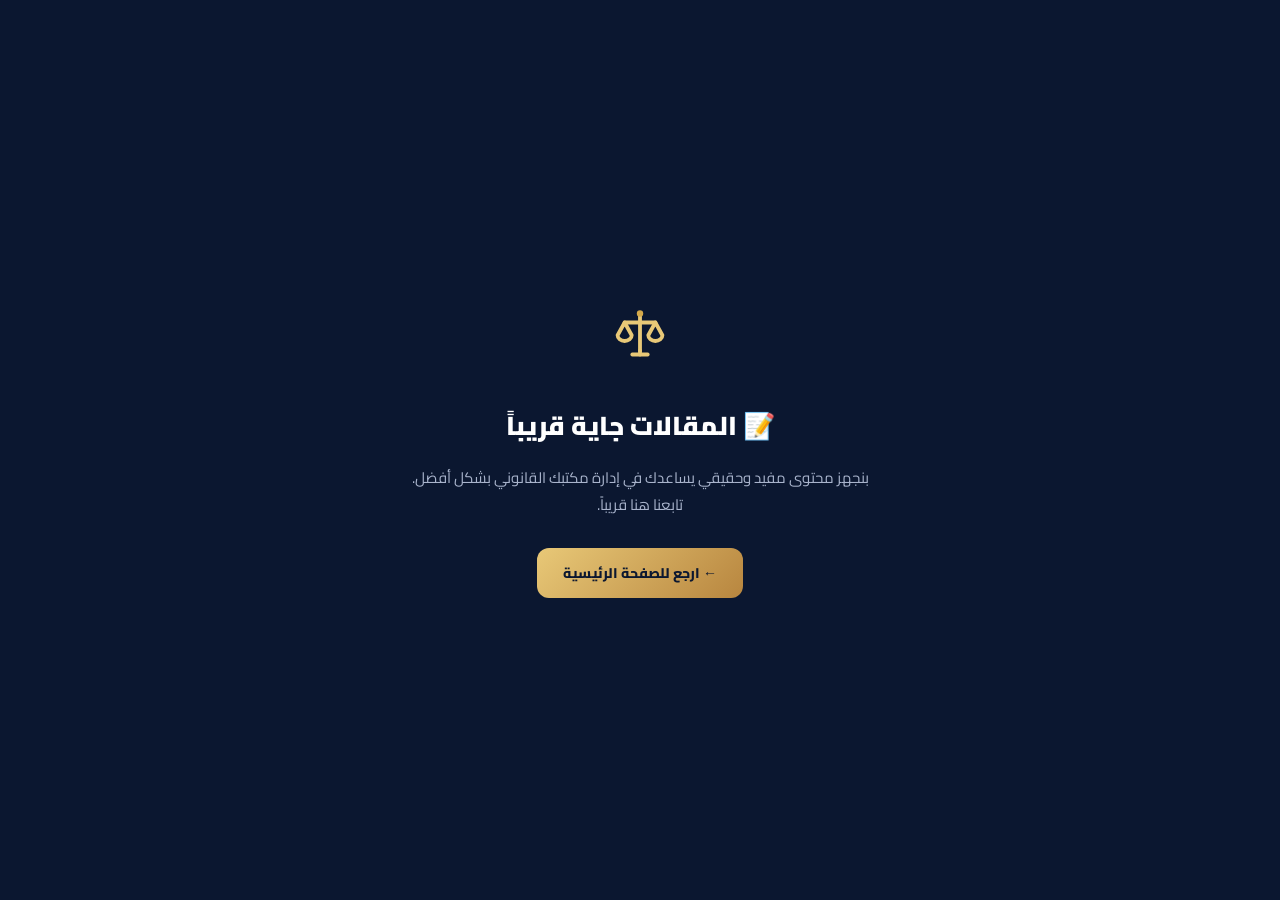
==== public/articles.html @ 64e83c2e "all update" ====
<!DOCTYPE html>
<html lang="ar" dir="rtl">
<head>
<meta charset="UTF-8">
<meta name="viewport" content="width=device-width, initial-scale=1.0">
<title>مقالات — إيزي يوز</title>
<link rel="preconnect" href="https://fonts.googleapis.com">
<link href="https://fonts.googleapis.com/css2?family=Cairo:wght@400;600;700;800;900&display=swap" rel="stylesheet">
<style>
  :root{
    --navy-950:#0b1730; --navy-900:#0f2049;
    --gold-600:#b8863f; --gold-500:#d4a94a; --gold-400:#e8c877;
    --paper:#faf6ec; --ink-muted:#5b647a;
  }
  *{box-sizing:border-box; margin:0; padding:0;}
  body{
    font-family:'Cairo', sans-serif; background:var(--navy-950); color:#fff;
    min-height:100vh; display:flex; align-items:center; justify-content:center;
    text-align:center; padding:24px;
  }
  .wrap{max-width:480px;}
  svg{width:64px; height:64px; margin:0 auto 26px;}
  h1{font-size:26px; font-weight:900; margin-bottom:14px;}
  p{color:#a9b4cc; font-size:15px; line-height:1.8; margin-bottom:30px;}
  a.back{
    display:inline-flex; align-items:center; gap:8px;
    background:linear-gradient(135deg, var(--gold-400), var(--gold-600));
    color:var(--navy-950); font-weight:800; font-size:14px;
    padding:12px 26px; border-radius:12px; text-decoration:none;
  }
</style>
</head>
<body>
  <div class="wrap">
    <svg viewBox="0 0 100 100">
      <g stroke="#e8c877" stroke-width="6" stroke-linecap="round" stroke-linejoin="round" fill="none">
        <line x1="50" y1="18" x2="50" y2="76"/><line x1="26" y1="32" x2="74" y2="32"/>
        <path d="M26 32 L15 52 a11 9 0 0 0 22 0 Z"/><path d="M74 32 L63 52 a11 9 0 0 0 22 0 Z"/>
        <line x1="38" y1="82" x2="62" y2="82"/><line x1="50" y1="76" x2="50" y2="82"/>
      </g>
      <circle cx="50" cy="18" r="5" fill="#d4a94a"/>
    </svg>
    <h1>📝 المقالات جاية قريباً</h1>
    <p>بنجهز محتوى مفيد وحقيقي يساعدك في إدارة مكتبك القانوني بشكل أفضل. تابعنا هنا قريباً.</p>
    <a href="landing.html" class="back">← ارجع للصفحة الرئيسية</a>
  </div>
</body>
</html>
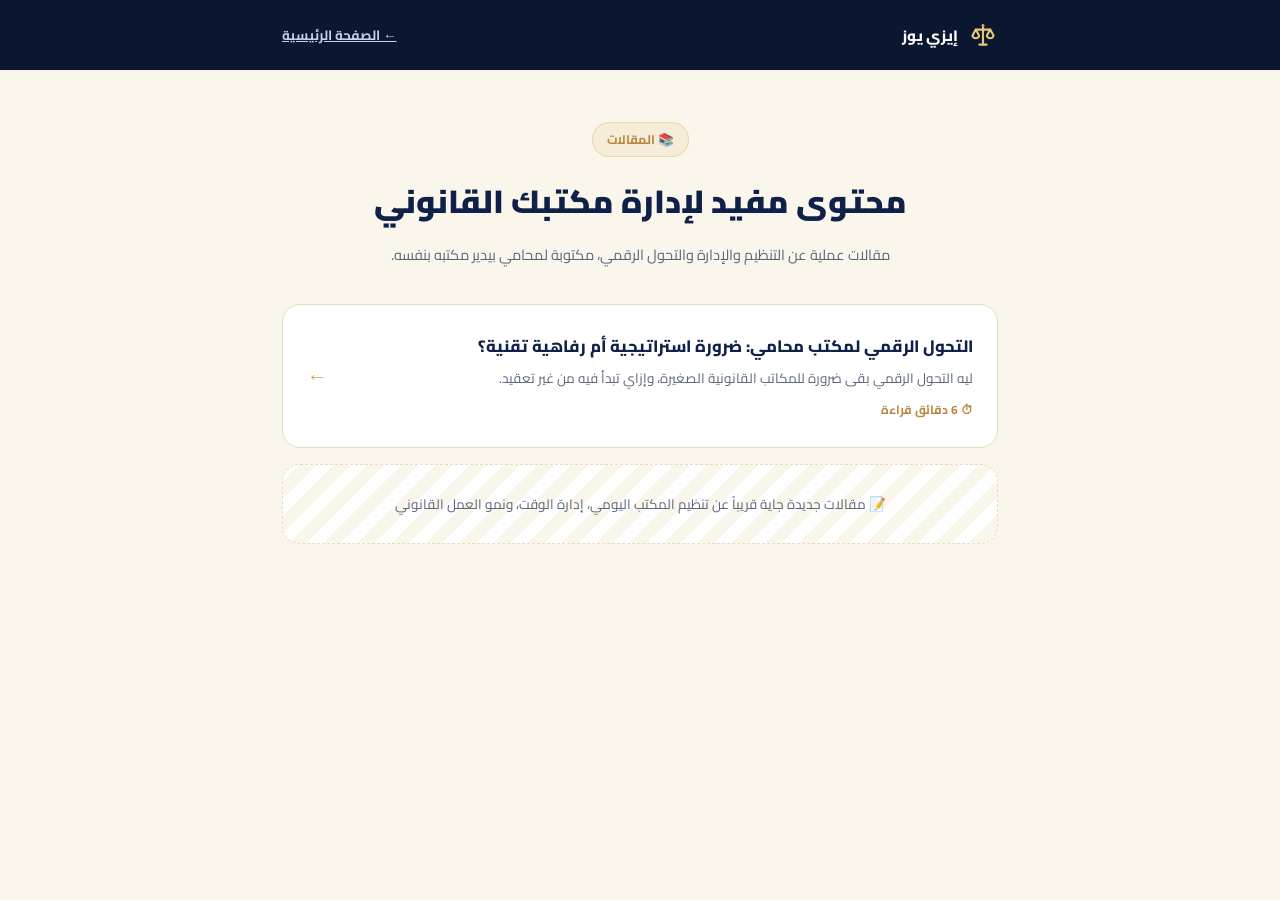
==== commit cf659a69: "all update" ====
--- a/public/articles.html
+++ b/public/articles.html
@@ -10,39 +10,84 @@
   :root{
     --navy-950:#0b1730; --navy-900:#0f2049;
     --gold-600:#b8863f; --gold-500:#d4a94a; --gold-400:#e8c877;
-    --paper:#faf6ec; --ink-muted:#5b647a;
+    --paper:#faf6ec; --paper-line:#e7ddc4; --ink:#1a2238; --ink-muted:#5b647a;
   }
   *{box-sizing:border-box; margin:0; padding:0;}
-  body{
-    font-family:'Cairo', sans-serif; background:var(--navy-950); color:#fff;
-    min-height:100vh; display:flex; align-items:center; justify-content:center;
-    text-align:center; padding:24px;
+  body{font-family:'Cairo', sans-serif; background:var(--paper); color:var(--ink);}
+  .container{max-width:760px; margin:0 auto; padding:0 22px;}
+
+  header.nav{background:var(--navy-950); color:#fff; padding:20px 0;}
+  .nav-inner{display:flex; align-items:center; justify-content:space-between; max-width:760px; margin:0 auto; padding:0 22px;}
+  .brand{display:flex; align-items:center; gap:10px;}
+  .brand svg{width:30px; height:30px;}
+  .brand-name{font-weight:800; font-size:15px;}
+  .back-link{color:#c7d0e6; font-size:13.5px; font-weight:700;}
+  .back-link:hover{color:var(--gold-400);}
+
+  .head{padding:52px 0 36px; text-align:center;}
+  .head span{display:inline-block; font-size:12.5px; font-weight:700; color:var(--gold-600); background:rgba(212,169,74,.12); border:1px solid rgba(212,169,74,.35); padding:5px 14px; border-radius:999px; margin-bottom:14px;}
+  .head h1{font-size:clamp(24px,4vw,32px); font-weight:900; color:var(--navy-900); margin-bottom:10px;}
+  .head p{color:var(--ink-muted); font-size:14.5px;}
+
+  .list{display:flex; flex-direction:column; gap:16px; padding-bottom:60px;}
+  .card{
+    background:#fff; border:1px solid var(--paper-line); border-radius:18px; padding:26px 24px;
+    display:flex; justify-content:space-between; align-items:center; gap:20px; text-decoration:none; color:inherit;
+    transition:border-color .18s, transform .18s;
   }
-  .wrap{max-width:480px;}
-  svg{width:64px; height:64px; margin:0 auto 26px;}
-  h1{font-size:26px; font-weight:900; margin-bottom:14px;}
-  p{color:#a9b4cc; font-size:15px; line-height:1.8; margin-bottom:30px;}
-  a.back{
-    display:inline-flex; align-items:center; gap:8px;
-    background:linear-gradient(135deg, var(--gold-400), var(--gold-600));
-    color:var(--navy-950); font-weight:800; font-size:14px;
-    padding:12px 26px; border-radius:12px; text-decoration:none;
+  .card:hover{border-color:var(--gold-500); transform:translateY(-2px);}
+  .card .txt h3{font-size:16.5px; font-weight:800; color:var(--navy-900); margin-bottom:6px;}
+  .card .txt p{font-size:13.5px; color:var(--ink-muted); line-height:1.7;}
+  .card .meta{font-size:12px; color:var(--gold-600); font-weight:700; margin-top:8px;}
+  .card .arrow{font-size:20px; color:var(--gold-500); flex-shrink:0;}
+
+  .soon{
+    background:repeating-linear-gradient(135deg, #fff, #fff 12px, #faf6ec 12px, #faf6ec 24px);
+    border:1.5px dashed var(--paper-line); border-radius:18px; padding:26px 24px; text-align:center; color:var(--ink-muted); font-size:13.5px;
   }
 </style>
 </head>
 <body>
-  <div class="wrap">
-    <svg viewBox="0 0 100 100">
-      <g stroke="#e8c877" stroke-width="6" stroke-linecap="round" stroke-linejoin="round" fill="none">
-        <line x1="50" y1="18" x2="50" y2="76"/><line x1="26" y1="32" x2="74" y2="32"/>
-        <path d="M26 32 L15 52 a11 9 0 0 0 22 0 Z"/><path d="M74 32 L63 52 a11 9 0 0 0 22 0 Z"/>
-        <line x1="38" y1="82" x2="62" y2="82"/><line x1="50" y1="76" x2="50" y2="82"/>
-      </g>
-      <circle cx="50" cy="18" r="5" fill="#d4a94a"/>
-    </svg>
-    <h1>📝 المقالات جاية قريباً</h1>
-    <p>بنجهز محتوى مفيد وحقيقي يساعدك في إدارة مكتبك القانوني بشكل أفضل. تابعنا هنا قريباً.</p>
-    <a href="landing.html" class="back">← ارجع للصفحة الرئيسية</a>
+
+<header class="nav">
+  <div class="nav-inner">
+    <div class="brand">
+      <svg viewBox="0 0 100 100">
+        <g stroke="#e8c877" stroke-width="7" stroke-linecap="round" stroke-linejoin="round" fill="none">
+          <line x1="50" y1="18" x2="50" y2="76"/><line x1="26" y1="32" x2="74" y2="32"/>
+          <path d="M26 32 L15 52 a11 9 0 0 0 22 0 Z"/><path d="M74 32 L63 52 a11 9 0 0 0 22 0 Z"/>
+          <line x1="38" y1="82" x2="62" y2="82"/><line x1="50" y1="76" x2="50" y2="82"/>
+        </g>
+        <circle cx="50" cy="18" r="5" fill="#d4a94a"/>
+      </svg>
+      <span class="brand-name">إيزي يوز</span>
+    </div>
+    <a href="landing.html" class="back-link">← الصفحة الرئيسية</a>
   </div>
+</header>
+
+<div class="container">
+  <div class="head">
+    <span>📚 المقالات</span>
+    <h1>محتوى مفيد لإدارة مكتبك القانوني</h1>
+    <p>مقالات عملية عن التنظيم والإدارة والتحول الرقمي، مكتوبة لمحامي بيدير مكتبه بنفسه.</p>
+  </div>
+
+  <div class="list">
+    <a href="article-digital-transformation.html" class="card">
+      <div class="txt">
+        <h3>التحول الرقمي لمكتب محامي: ضرورة استراتيجية أم رفاهية تقنية؟</h3>
+        <p>ليه التحول الرقمي بقى ضرورة للمكاتب القانونية الصغيرة، وإزاي تبدأ فيه من غير تعقيد.</p>
+        <div class="meta">⏱ 6 دقائق قراءة</div>
+      </div>
+      <div class="arrow">←</div>
+    </a>
+
+    <div class="soon">
+      📝 مقالات جديدة جاية قريباً عن تنظيم المكتب اليومي، إدارة الوقت، ونمو العمل القانوني
+    </div>
+  </div>
+</div>
+
 </body>
 </html>
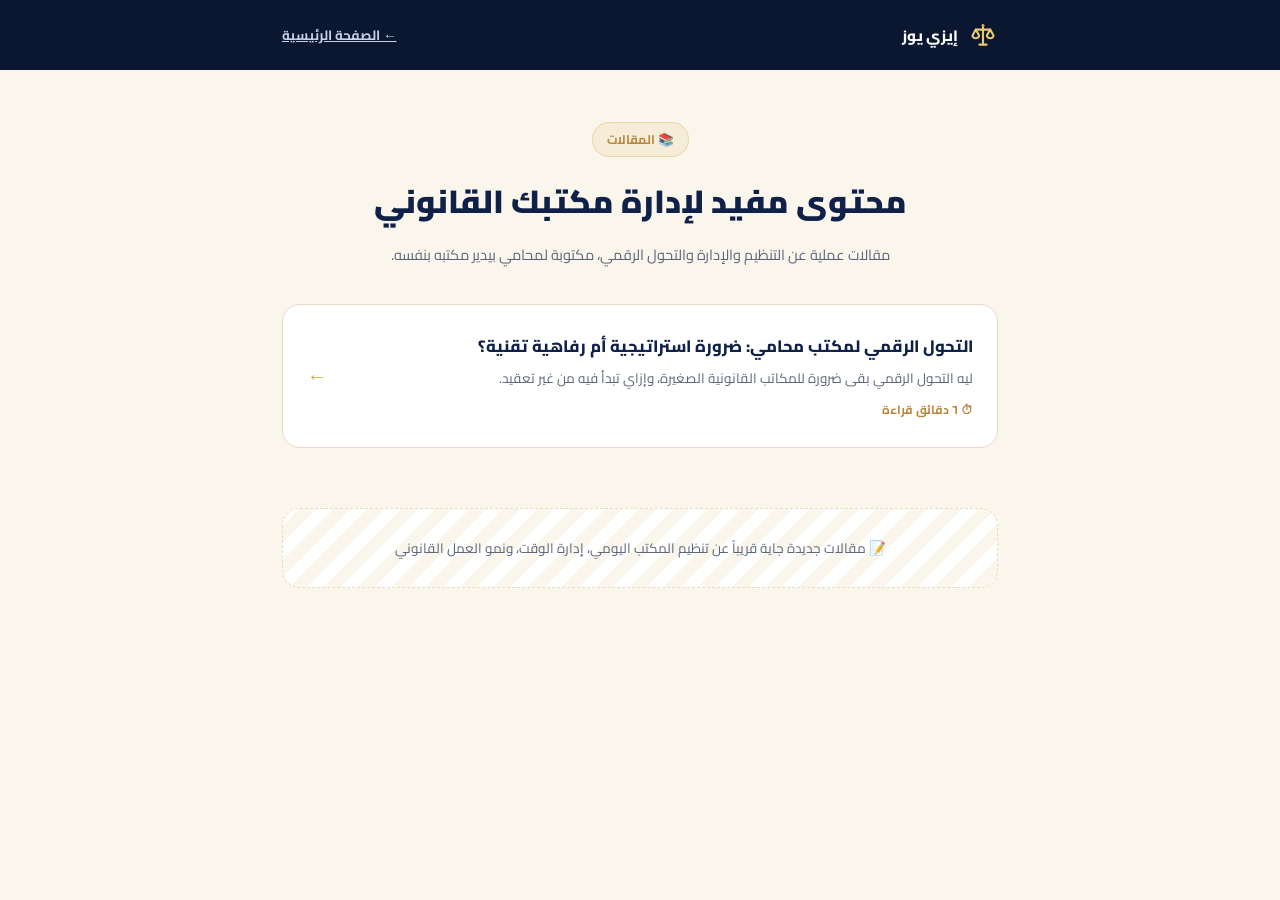
==== commit abf4056b: "update" ====
--- a/public/articles.html
+++ b/public/articles.html
@@ -73,21 +73,40 @@
     <p>مقالات عملية عن التنظيم والإدارة والتحول الرقمي، مكتوبة لمحامي بيدير مكتبه بنفسه.</p>
   </div>
 
-  <div class="list">
-    <a href="article-digital-transformation.html" class="card">
-      <div class="txt">
-        <h3>التحول الرقمي لمكتب محامي: ضرورة استراتيجية أم رفاهية تقنية؟</h3>
-        <p>ليه التحول الرقمي بقى ضرورة للمكاتب القانونية الصغيرة، وإزاي تبدأ فيه من غير تعقيد.</p>
-        <div class="meta">⏱ 6 دقائق قراءة</div>
-      </div>
-      <div class="arrow">←</div>
-    </a>
+  <div class="list" id="articlesList"></div>
 
-    <div class="soon">
-      📝 مقالات جديدة جاية قريباً عن تنظيم المكتب اليومي، إدارة الوقت، ونمو العمل القانوني
-    </div>
+  <div class="soon">
+    📝 مقالات جديدة جاية قريباً عن تنظيم المكتب اليومي، إدارة الوقت، ونمو العمل القانوني
   </div>
 </div>
 
+<script>
+  /* ==========================================================
+     قائمة المقالات - عشان تضيف مقال جديد، انسخ السطر اللي شكله:
+     { file: "اسم-الملف.html", title: "العنوان", desc: "وصف قصير سطرين", readTime: "٥ دقائق قراءة" },
+     والصقه في القائمة تحت، وغيّر البيانات الأربعة.
+     الأحدث تحطه فوق عشان يظهر أول واحد.
+     ========================================================== */
+  const articles = [
+    { file: "article-digital-transformation.html", title: "التحول الرقمي لمكتب محامي: ضرورة استراتيجية أم رفاهية تقنية؟", desc: "ليه التحول الرقمي بقى ضرورة للمكاتب القانونية الصغيرة، وإزاي تبدأ فيه من غير تعقيد.", readTime: "٦ دقائق قراءة" },
+  ];
+
+  const listEl = document.getElementById('articlesList');
+  articles.forEach(a => {
+    const card = document.createElement('a');
+    card.href = a.file;
+    card.className = 'card';
+    card.innerHTML = `
+      <div class="txt">
+        <h3>${a.title}</h3>
+        <p>${a.desc}</p>
+        <div class="meta">⏱ ${a.readTime}</div>
+      </div>
+      <div class="arrow">←</div>
+    `;
+    listEl.appendChild(card);
+  });
+</script>
+
 </body>
 </html>
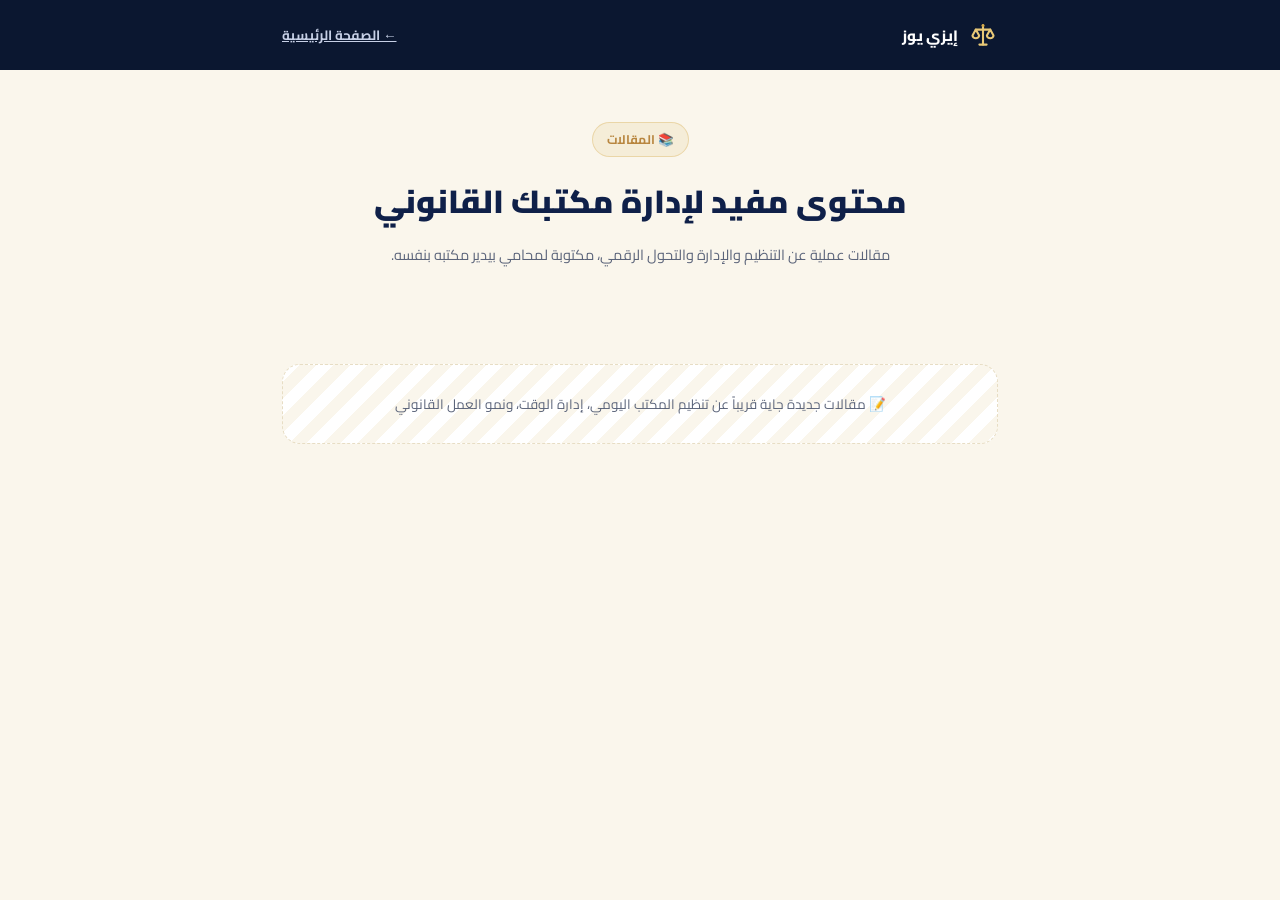
==== commit 9fd2efbc: "update" ====
--- a/public/articles.html
+++ b/public/articles.html
@@ -88,8 +88,7 @@
      الأحدث تحطه فوق عشان يظهر أول واحد.
      ========================================================== */
   const articles = [
-    { file: "article-digital-transformation.html", title: "التحول الرقمي لمكتب محامي: ضرورة استراتيجية أم رفاهية تقنية؟", desc: "ليه التحول الرقمي بقى ضرورة للمكاتب القانونية الصغيرة، وإزاي تبدأ فيه من غير تعقيد.", readTime: "٦ دقائق قراءة" },
-  ];
+    { file: "article-tanzeem-al-mlaffat.html", title: "5 خطوات بسيطة لتنظيم ملفات موكليك من غير ما تضيع وقتك في البحث", desc: "خطوات عملية بسيطة تقدر تطبقها من بكرة عشان توصل لأي ملف بسرعة.", readTime: "٤ دقائق قراءة" },
 
   const listEl = document.getElementById('articlesList');
   articles.forEach(a => {
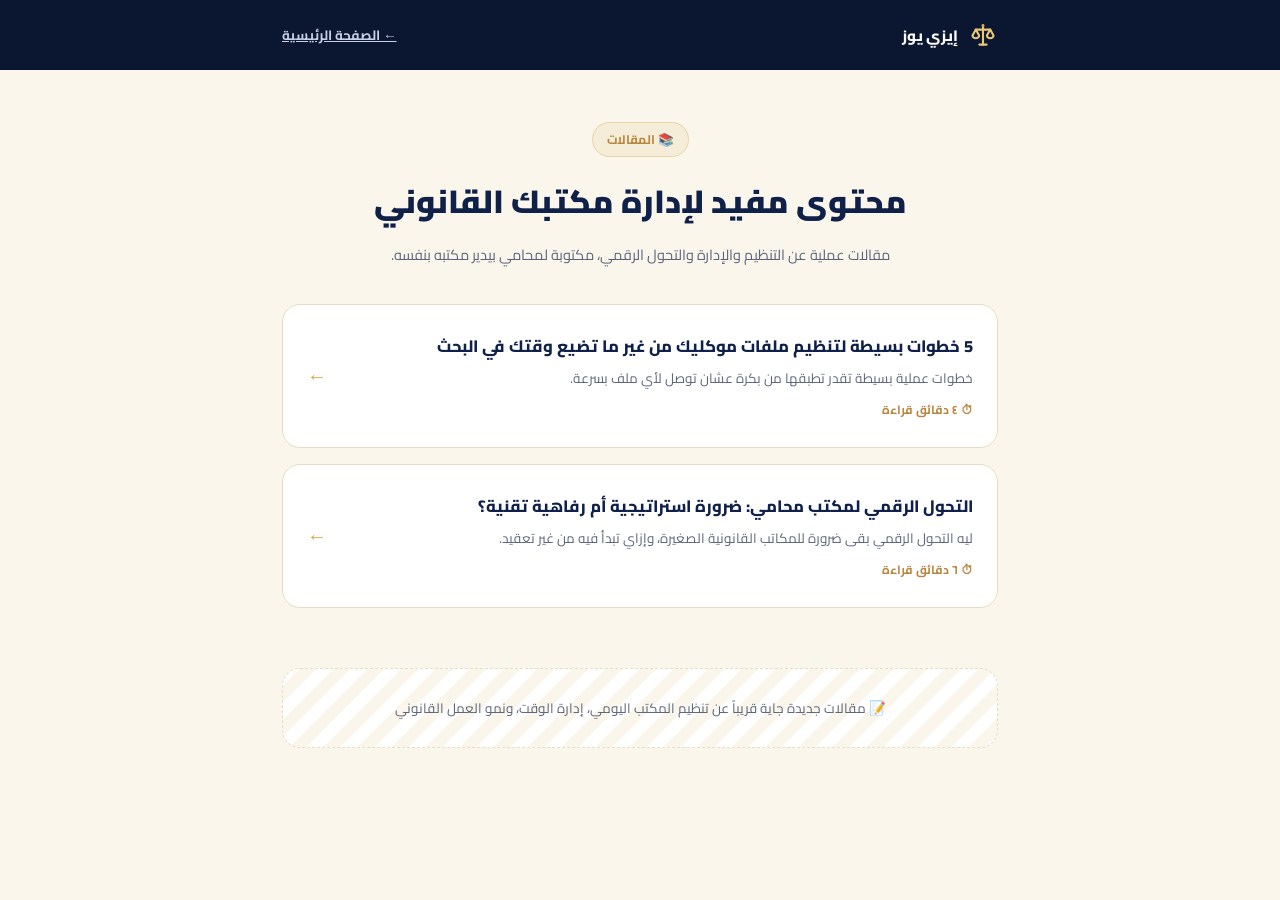
==== commit 76f2cd47: "update" ====
--- a/public/articles.html
+++ b/public/articles.html
@@ -87,8 +87,10 @@
      والصقه في القائمة تحت، وغيّر البيانات الأربعة.
      الأحدث تحطه فوق عشان يظهر أول واحد.
      ========================================================== */
-  const articles = [
+const articles = [
     { file: "article-tanzeem-al-mlaffat.html", title: "5 خطوات بسيطة لتنظيم ملفات موكليك من غير ما تضيع وقتك في البحث", desc: "خطوات عملية بسيطة تقدر تطبقها من بكرة عشان توصل لأي ملف بسرعة.", readTime: "٤ دقائق قراءة" },
+    { file: "article-digital-transformation.html", title: "التحول الرقمي لمكتب محامي: ضرورة استراتيجية أم رفاهية تقنية؟", desc: "ليه التحول الرقمي بقى ضرورة للمكاتب القانونية الصغيرة، وإزاي تبدأ فيه من غير تعقيد.", readTime: "٦ دقائق قراءة" },
+  ];
 
   const listEl = document.getElementById('articlesList');
   articles.forEach(a => {
